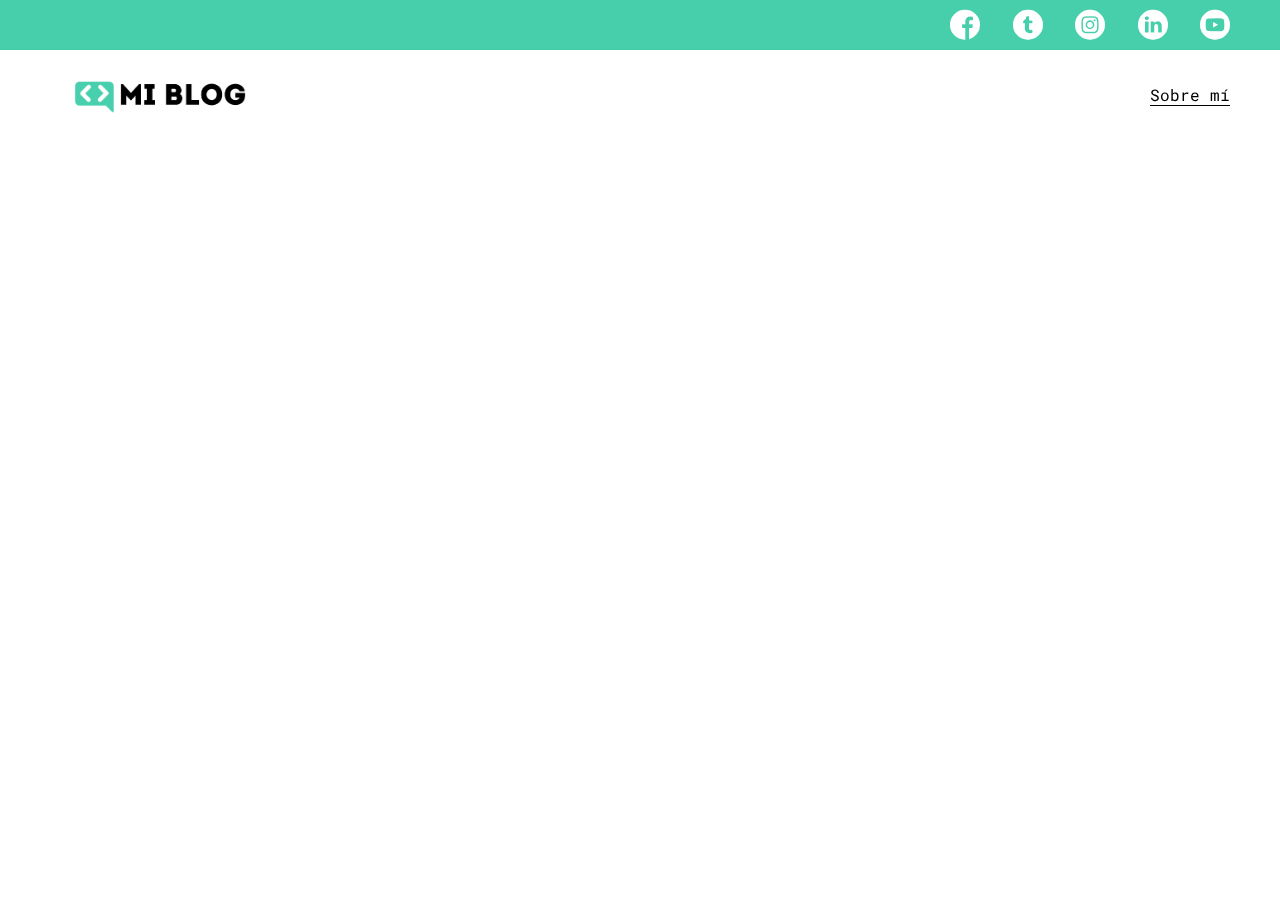
==== blog.html @ 34d55575 "blog.html new" ====
<!DOCTYPE html>
<html lang="en">
<head>
    <meta charset="UTF-8">
    <meta http-equiv="X-UA-Compatible" content="IE=edge">
    <meta name="viewport" content="width=device-width, initial-scale=1.0">
    <title>Mi blog</title>
    <link rel="stylesheet" href="css/main.css">
    <link rel="stylesheet" href="css/font/flaticon.css">
</head>
<body>
    <header>
        <section class="header-icons-container">
            <div class="icons">
                <a href="/"><span class="flaticon-001-facebook"></span></a>
                <a href="/"><span class="flaticon-002-twitter"></span></a>
                <a href="/"><span class="flaticon-011-instagram"></span></a>
                <a href="/"><span class="flaticon-010-linkedin"></span></a>
                <a href="/"><span class="flaticon-008-youtube"></span></a>
            </div>
        </section>
        <nav>
            <section class="nav-logo-container">
                <a href="/"><img src="assets/img/Logo-negro.png" alt="Logo de mi blog"></a>
            </section>
            <section class="profile-link">
                <a href="perfil.html">Sobre mí</a>
            </section>
        </nav>
    </header>
    <main>
        <section>
            <div>
                <h3></h3>
                <div>
                    <img src="/" alt="">
                </div>
            </div>
            <div>
                <h2></h2>
                <p></p>
                <a href=""></a>
            </div>
        </section>
        <section>
            <div>
                <h3></h3>
                <article>
                    <img src="" alt="">
                    <p></p>
                    <p></p>
                    <a href=""></a>
                </article>
                <article>
                    <img src="" alt="">
                    <p></p>
                    <p></p>
                    <a href=""></a>
                </article>
                <article>
                    <img src="" alt="">
                    <p></p>
                    <p></p>
                    <a href=""></a>
                </article>
                <article>
                    <img src="" alt="">
                    <p></p>
                    <p></p>
                    <a href=""></a>
                </article>
                <article>
                    <img src="" alt="">
                    <p></p>
                    <p></p>
                    <a href=""></a>
                </article>
                <article>
                    <img src="" alt="">
                    <p></p>
                    <p></p>
                    <a href=""></a>
                </article>
            </div>
        </section>
    </main>
</html>
---- css/main.css ----
@import url("https://fonts.googleapis.com/css2?family=Roboto+Mono:wght@400;500;700&family=Roboto+Slab:wght@400;700&family=Roboto:wght@400;500;700;900&display=swap");
body {
  font-family: 'Roboto Mono', monospace;
  margin: 0;
  padding: 0;
  position: fixed;
  top: 0;
  bottom: 0;
  left: 0;
  right: 0;
}

a {
  text-decoration: none;
  display: inline;
  color: black;
}

header {
  width: 100%;
  height: 140px;
  display: -ms-grid;
  display: grid;
  -ms-grid-rows: 1fr 1fr;
      grid-template-rows: 1fr 1fr;
}

header .header-icons-container {
  width: 100%;
  height: 50px;
  display: -ms-grid;
  display: grid;
  background-color: #47cfac;
}

header .header-icons-container .icons {
  width: 300px;
  height: auto;
  display: -webkit-box;
  display: -ms-flexbox;
  display: flex;
  justify-items: flex-end;
  -webkit-box-align: center;
      -ms-flex-align: center;
          align-items: center;
  -webkit-box-pack: justify;
      -ms-flex-pack: justify;
          justify-content: space-between;
  justify-self: end;
  margin-right: 50px;
}

header .header-icons-container .icons span {
  color: white;
}

nav {
  display: -ms-grid;
  display: grid;
  -ms-grid-columns: 1fr 1fr;
      grid-template-columns: 1fr 1fr;
  height: 90px;
}

nav .nav-logo-container {
  margin-left: 50px;
}

nav .nav-logo-container img {
  width: 220px;
  margin-top: 10px;
}

nav .profile-link {
  display: -webkit-box;
  display: -ms-flexbox;
  display: flex;
  -webkit-box-align: center;
      -ms-flex-align: center;
          align-items: center;
  -webkit-box-pack: end;
      -ms-flex-pack: end;
          justify-content: flex-end;
  margin-right: 50px;
}

nav .profile-link a {
  color: black;
  border-bottom: 1px solid black;
}

.home-main {
  display: -ms-grid;
  display: grid;
  -ms-grid-columns: 1fr 4fr 1fr;
      grid-template-columns: 1fr 4fr 1fr;
  height: 100%;
  background-image: url("/assets/img/Cover.png");
  background-position: center;
  background-repeat: no-repeat;
  background-size: cover;
}

.home-main section {
  display: -ms-grid;
  display: grid;
  -ms-grid-column: 2;
  grid-column: 2;
  justify-items: center;
  height: 350px;
  margin-top: 80px;
}

.home-main .home-main-text {
  font-family: 'Roboto Mono', monospace;
  font-size: 30px;
  font-weight: 700;
  letter-spacing: 10px;
  color: black;
  text-align: center;
  color: white;
}

.home-main .home-main-button {
  width: 110px;
  height: 50px;
  background: #48cfad;
  text-align: center;
  font-weight: 700;
  font-size: 18px;
  line-height: 50px;
}

.home-main .home-main-button a {
  font-weight: 700;
  font-size: 18px;
}
/*# sourceMappingURL=main.css.map */
---- css/font/flaticon.css ----
/*
  	Flaticon icon font: Flaticon
  	Creation date: 20/12/2018 09:27
  	*/

@font-face {
  font-family: "Flaticon";
  src: url("./Flaticon.eot");
  src: url("./Flaticon.eot?#iefix") format("embedded-opentype"),
       url("./Flaticon.woff") format("woff"),
       url("./Flaticon.ttf") format("truetype"),
       url("./Flaticon.svg#Flaticon") format("svg");
  font-weight: normal;
  font-style: normal;
}

@media screen and (-webkit-min-device-pixel-ratio:0) {
  @font-face {
    font-family: "Flaticon";
    src: url("./Flaticon.svg#Flaticon") format("svg");
  }
}

[class^="flaticon-"]:before, [class*=" flaticon-"]:before,
[class^="flaticon-"]:after, [class*=" flaticon-"]:after {   
  font-family: Flaticon;
        font-size: 30px;
font-style: normal;
margin-left: 20px;
}

.flaticon-001-facebook:before { content: "\f100"; }
.flaticon-002-twitter:before { content: "\f101"; }
.flaticon-003-whatsapp:before { content: "\f102"; }
.flaticon-004-groupme:before { content: "\f103"; }
.flaticon-005-kik:before { content: "\f104"; }
.flaticon-006-skype:before { content: "\f105"; }
.flaticon-007-periscope:before { content: "\f106"; }
.flaticon-008-youtube:before { content: "\f107"; }
.flaticon-009-itunes:before { content: "\f108"; }
.flaticon-010-linkedin:before { content: "\f109"; }
.flaticon-011-instagram:before { content: "\f10a"; }
.flaticon-012-messenger:before { content: "\f10b"; }
.flaticon-013-twitter-1:before { content: "\f10c"; }
.flaticon-014-snapchat:before { content: "\f10d"; }
.flaticon-015-reddit:before { content: "\f10e"; }
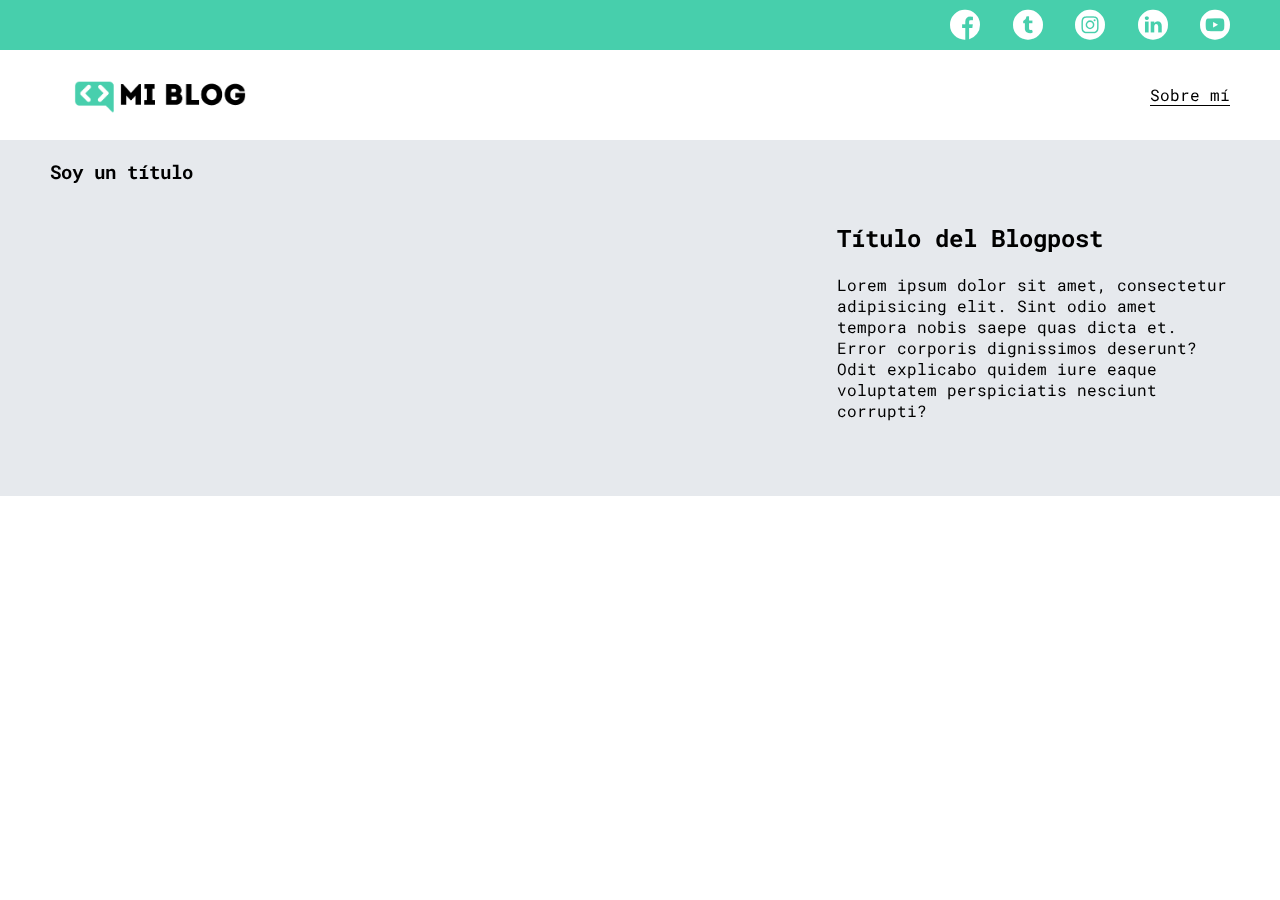
==== commit 50d8a213: "adding styles blog.html" ====
--- a/blog.html
+++ b/blog.html
@@ -28,54 +28,54 @@
             </section>
         </nav>
     </header>
-    <main>
-        <section>
+    <main class="blogs-main">
+        <section class="blogs-news-container">
+            <div class="blogs-main-new">
+                <h3>Soy un título</h3>
+                <div class="blogs-news-img-container">
+                    <img src="/" alt="">
+                </div>
+                <div class="blogs-news-info-container">
+                    <h2>Título del Blogpost</h2>
+                    <p>Lorem ipsum dolor sit amet, consectetur adipisicing elit. Sint odio amet tempora nobis saepe quas dicta et. Error corporis dignissimos deserunt? Odit explicabo quidem iure eaque voluptatem perspiciatis nesciunt corrupti?</p>
+                    <a href="" class="blogs-buttom"></a>
+                </div>
+            </div>
+        </section>
+        <section class="blogs-posts-container">
             <div>
                 <h3></h3>
-                <div>
-                    <img src="/" alt="">
-                </div>
-            </div>
-            <div>
-                <h2></h2>
-                <p></p>
-                <a href=""></a>
-            </div>
-        </section>
-        <section>
-            <div>
-                <h3></h3>
+                <article class="post-container">
+                    <img src="" alt="">
+                    <p></p>
+                    <p></p>
+                    <a href=""></a>
+                </article>
+                <article class="post-container">
+                    <img src="" alt="">
+                    <p></p>
+                    <p></p>
+                    <a href=""></a>
+                </article>
+                <article class="post-container">
+                    <img src="" alt="">
+                    <p></p>
+                    <p></p>
+                    <a href=""></a>
+                </article>
+                <article class="post-container">
+                    <img src="" alt="">
+                    <p></p>
+                    <p></p>
+                    <a href=""></a>
+                </article class="post-container">
                 <article>
                     <img src="" alt="">
                     <p></p>
                     <p></p>
                     <a href=""></a>
                 </article>
-                <article>
-                    <img src="" alt="">
-                    <p></p>
-                    <p></p>
-                    <a href=""></a>
-                </article>
-                <article>
-                    <img src="" alt="">
-                    <p></p>
-                    <p></p>
-                    <a href=""></a>
-                </article>
-                <article>
-                    <img src="" alt="">
-                    <p></p>
-                    <p></p>
-                    <a href=""></a>
-                </article>
-                <article>
-                    <img src="" alt="">
-                    <p></p>
-                    <p></p>
-                    <a href=""></a>
-                </article>
-                <article>
+                <article class="post-container">
                     <img src="" alt="">
                     <p></p>
                     <p></p>
@@ -84,4 +84,7 @@
             </div>
         </section>
     </main>
+    <footer>
+        <p></p>
+    </footer>
 </html>--- a/css/main.css
+++ b/css/main.css
@@ -135,4 +135,37 @@
   font-weight: 700;
   font-size: 18px;
 }
+
+.blogs-main {
+  display: -ms-grid;
+  display: grid;
+}
+
+.blogs-main .blogs-news-container {
+  background-color: #e6e9ed;
+  padding: 0 50px 40px;
+}
+
+.blogs-main .blogs-news-container .blogs-main-new {
+  display: -ms-grid;
+  display: grid;
+  -ms-grid-columns: 2fr 1fr;
+      grid-template-columns: 2fr 1fr;
+  -ms-grid-rows: 2fr;
+      grid-template-rows: 2fr;
+}
+
+.blogs-main .blogs-news-container .blogs-main-new .blogs-news-img-container {
+  -ms-grid-column: 1;
+  grid-column: 1;
+}
+
+.blogs-main .blogs-news-container .blogs-news-info-container {
+  -ms-grid-column: 2;
+  grid-column: 2;
+}
+
+.blogs-main .blogs-news-container .blogs-news-info-container p {
+  margin-bottom: 35px;
+}
 /*# sourceMappingURL=main.css.map */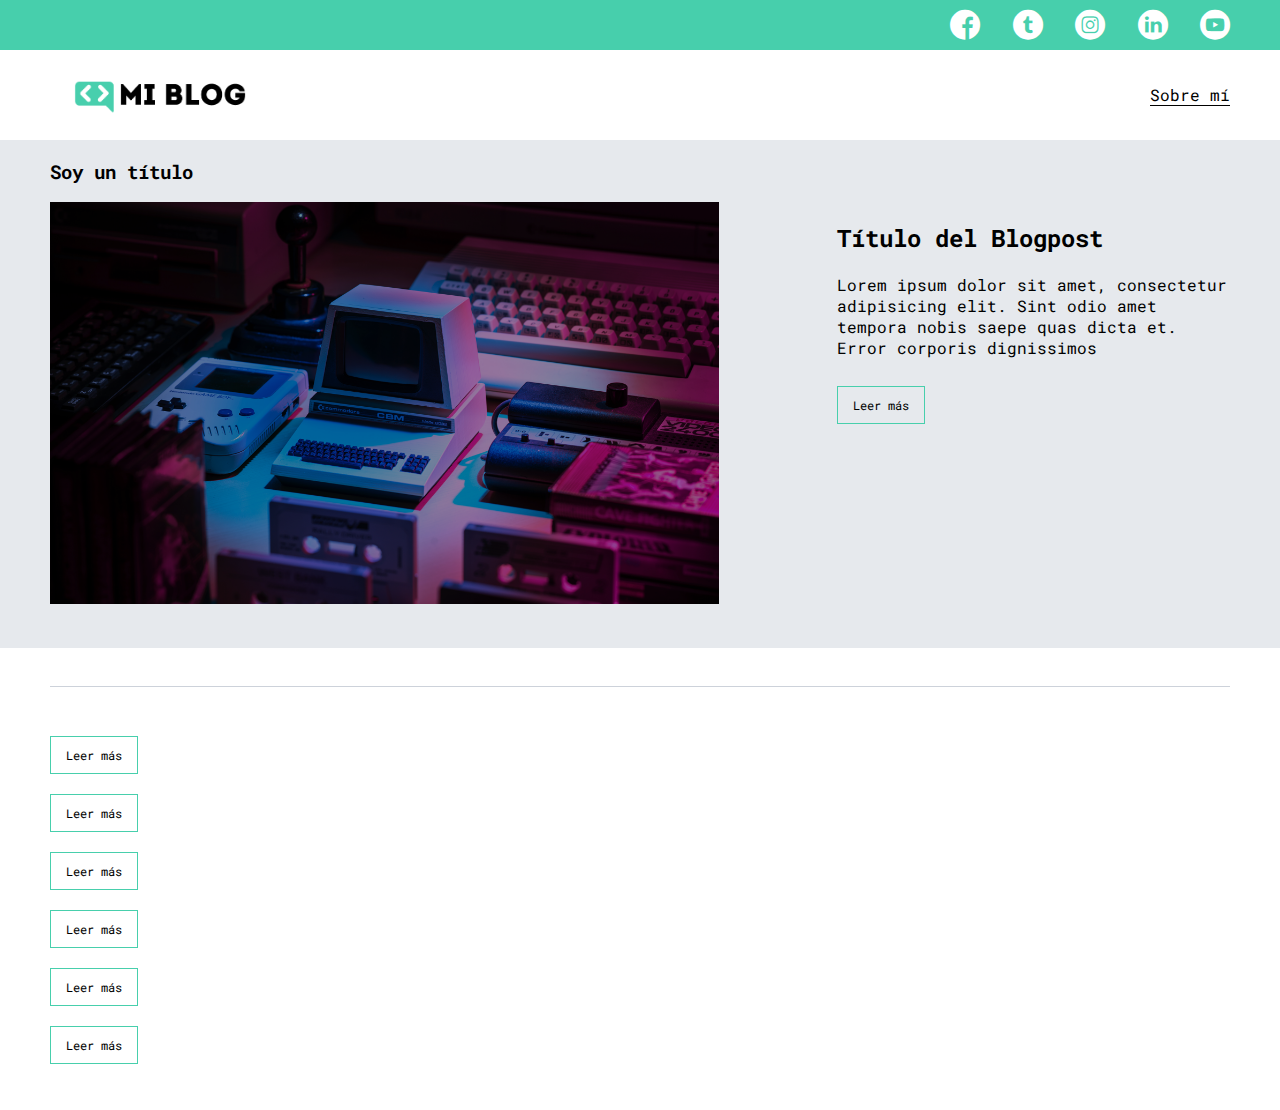
==== commit a4b8d26b: "adding new styles and buttom" ====
--- a/blog.html
+++ b/blog.html
@@ -33,12 +33,12 @@
             <div class="blogs-main-new">
                 <h3>Soy un título</h3>
                 <div class="blogs-news-img-container">
-                    <img src="/" alt="">
+                    <img src="/assets/img/main-news-img.png" alt="">
                 </div>
                 <div class="blogs-news-info-container">
                     <h2>Título del Blogpost</h2>
-                    <p>Lorem ipsum dolor sit amet, consectetur adipisicing elit. Sint odio amet tempora nobis saepe quas dicta et. Error corporis dignissimos deserunt? Odit explicabo quidem iure eaque voluptatem perspiciatis nesciunt corrupti?</p>
-                    <a href="" class="blogs-buttom"></a>
+                    <p>Lorem ipsum dolor sit amet, consectetur adipisicing elit. Sint odio amet tempora nobis saepe quas dicta et. Error corporis dignissimos </p>
+                    <a href="" class="blogs-buttom">Leer más</a>
                 </div>
             </div>
         </section>
@@ -49,37 +49,37 @@
                     <img src="" alt="">
                     <p></p>
                     <p></p>
-                    <a href=""></a>
+                    <a href="" class="blogs-buttom">Leer más</a>
                 </article>
                 <article class="post-container">
                     <img src="" alt="">
                     <p></p>
                     <p></p>
-                    <a href=""></a>
+                    <a href="" class="blogs-buttom">Leer más</a>
                 </article>
                 <article class="post-container">
                     <img src="" alt="">
                     <p></p>
                     <p></p>
-                    <a href=""></a>
+                    <a href="" class="blogs-buttom">Leer más</a>
                 </article>
                 <article class="post-container">
                     <img src="" alt="">
                     <p></p>
                     <p></p>
-                    <a href=""></a>
+                    <a href="" class="blogs-buttom">Leer más</a>
                 </article class="post-container">
                 <article>
                     <img src="" alt="">
                     <p></p>
                     <p></p>
-                    <a href=""></a>
+                    <a href="" class="blogs-buttom">Leer más</a>
                 </article>
                 <article class="post-container">
                     <img src="" alt="">
                     <p></p>
                     <p></p>
-                    <a href=""></a>
+                    <a href="" class="blogs-buttom">Leer más</a>
                 </article>
             </div>
         </section>
--- a/css/main.css
+++ b/css/main.css
@@ -3,17 +3,20 @@
   font-family: 'Roboto Mono', monospace;
   margin: 0;
   padding: 0;
+}
+
+a {
+  text-decoration: none;
+  display: inline;
+  color: black;
+}
+
+.home-body {
   position: fixed;
   top: 0;
   bottom: 0;
   left: 0;
   right: 0;
-}
-
-a {
-  text-decoration: none;
-  display: inline;
-  color: black;
 }
 
 header {
@@ -160,6 +163,16 @@
   grid-column: 1;
 }
 
+.blogs-main .blogs-news-container .blogs-main-new .blogs-news-img-container img {
+  width: 85%;
+}
+
+.blogs-main .blogs-news-container .blogs-main-new .blogs-buttom {
+  border: 1px solid #47cfac;
+  padding: 10px 15px;
+  font-size: 12px;
+}
+
 .blogs-main .blogs-news-container .blogs-news-info-container {
   -ms-grid-column: 2;
   grid-column: 2;
@@ -168,4 +181,20 @@
 .blogs-main .blogs-news-container .blogs-news-info-container p {
   margin-bottom: 35px;
 }
+
+.blogs-main .blogs-posts-container {
+  padding: 0 50px 40px;
+}
+
+.blogs-main .blogs-posts-container h3 {
+  border-bottom: 1px solid #cdd2da;
+  padding-bottom: 20px;
+  text-align: center;
+}
+
+.blogs-main .blogs-posts-container .blogs-buttom {
+  border: 1px solid #47cfac;
+  padding: 10px 15px;
+  font-size: 12px;
+}
 /*# sourceMappingURL=main.css.map */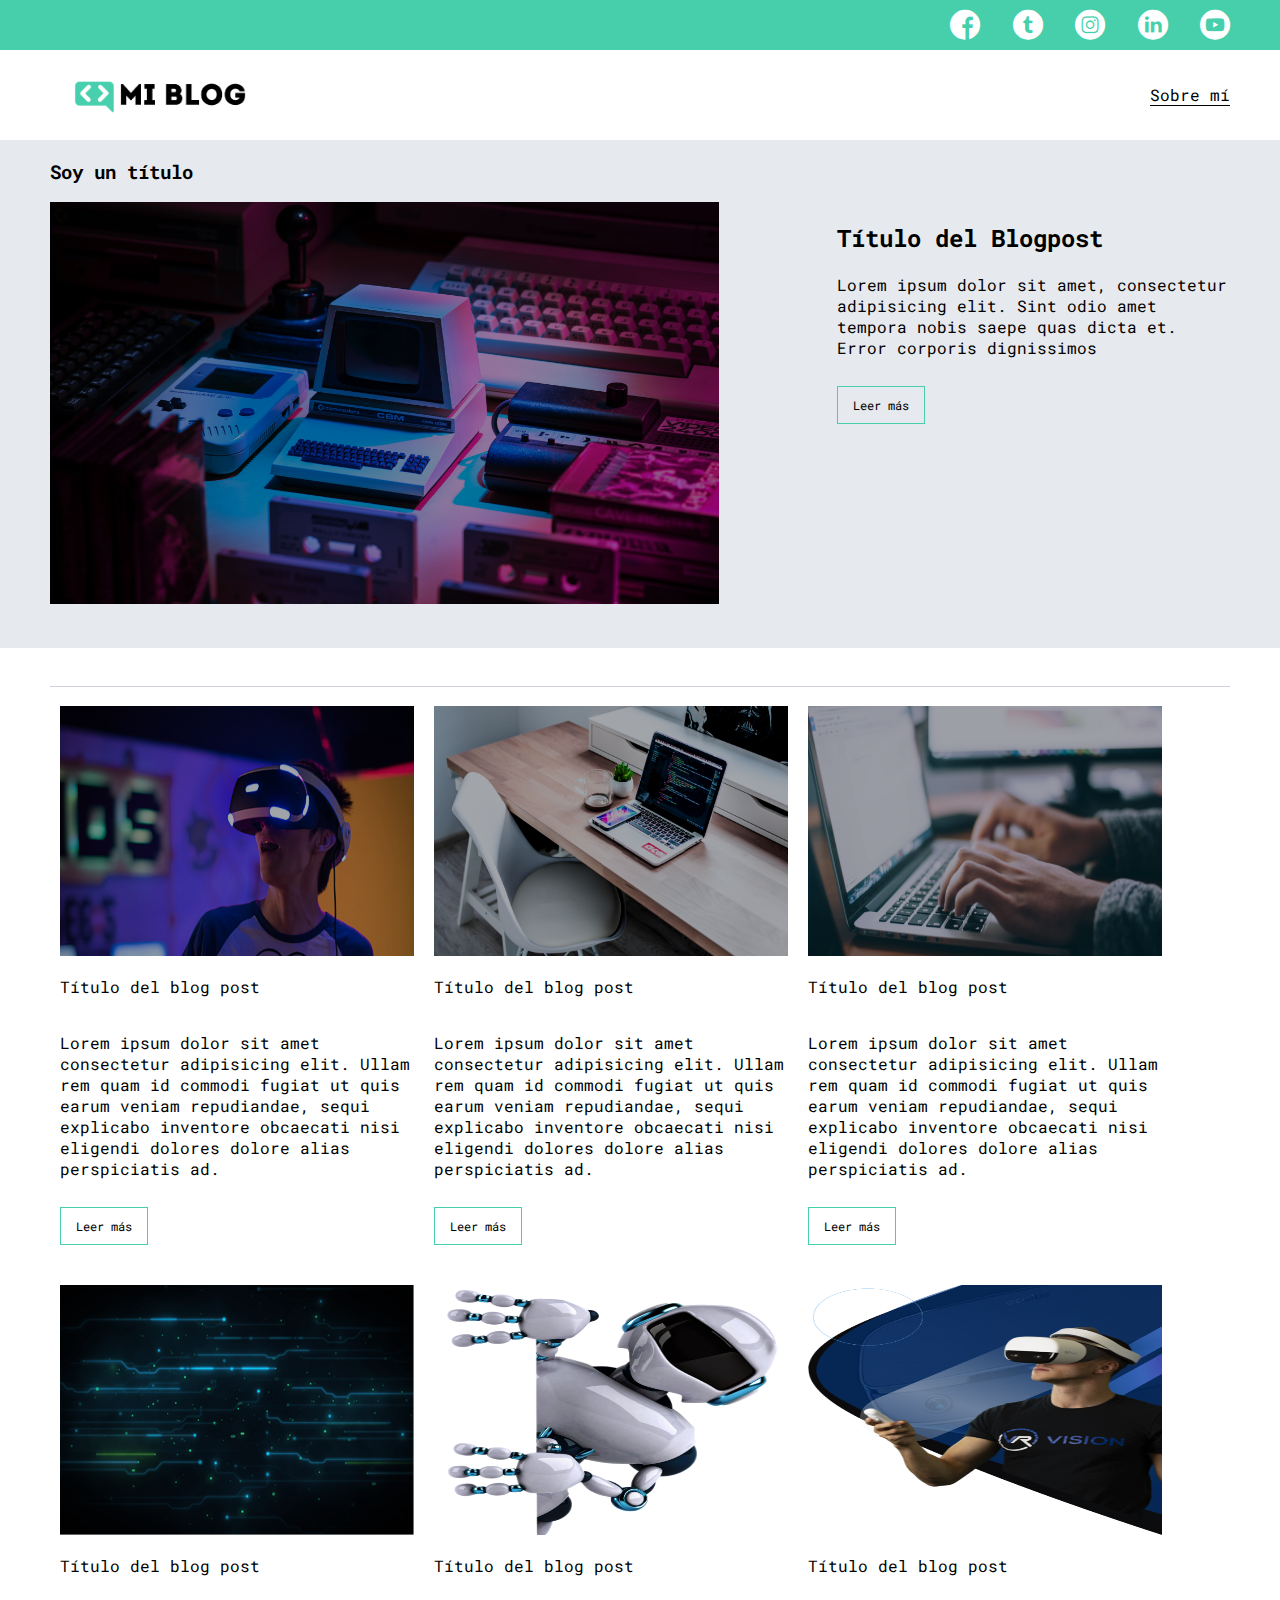
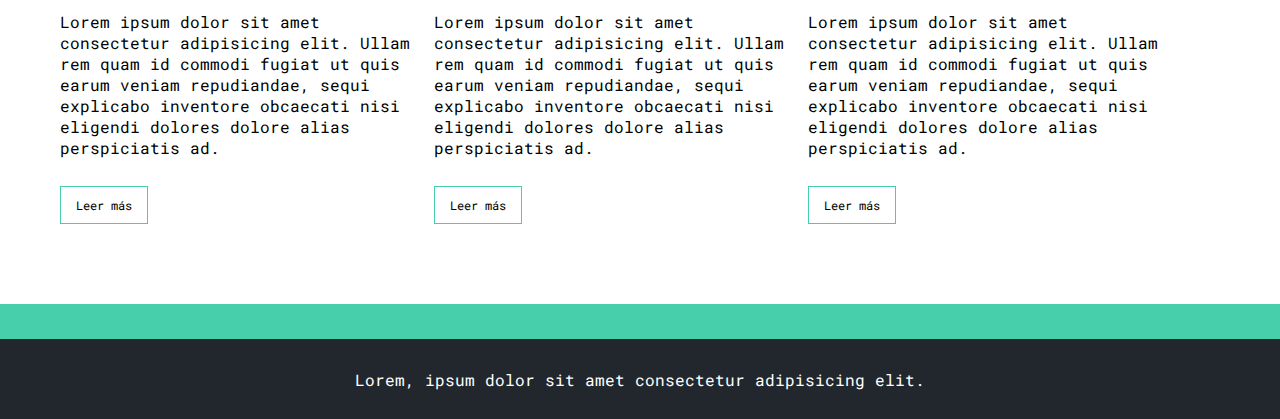
==== commit 3d684164: "adding styles and adding post section" ====
--- a/blog.html
+++ b/blog.html
@@ -46,45 +46,45 @@
             <div>
                 <h3></h3>
                 <article class="post-container">
-                    <img src="" alt="">
-                    <p></p>
-                    <p></p>
+                    <img src="/assets/img/post-1.png" alt="">
+                    <p>Título del blog post</p>
+                    <p>Lorem ipsum dolor sit amet consectetur adipisicing elit. Ullam rem quam id commodi fugiat ut quis earum veniam repudiandae, sequi explicabo inventore obcaecati nisi eligendi dolores dolore alias perspiciatis ad.</p>
                     <a href="" class="blogs-buttom">Leer más</a>
                 </article>
                 <article class="post-container">
-                    <img src="" alt="">
-                    <p></p>
-                    <p></p>
+                    <img src="/assets/img/post-2.png" alt="">
+                    <p>Título del blog post</p>
+                    <p>Lorem ipsum dolor sit amet consectetur adipisicing elit. Ullam rem quam id commodi fugiat ut quis earum veniam repudiandae, sequi explicabo inventore obcaecati nisi eligendi dolores dolore alias perspiciatis ad.</p>
                     <a href="" class="blogs-buttom">Leer más</a>
                 </article>
                 <article class="post-container">
-                    <img src="" alt="">
-                    <p></p>
-                    <p></p>
+                    <img src="/assets/img/post-3.png" alt="">
+                    <p>Título del blog post</p>
+                    <p>Lorem ipsum dolor sit amet consectetur adipisicing elit. Ullam rem quam id commodi fugiat ut quis earum veniam repudiandae, sequi explicabo inventore obcaecati nisi eligendi dolores dolore alias perspiciatis ad.</p>
                     <a href="" class="blogs-buttom">Leer más</a>
                 </article>
                 <article class="post-container">
-                    <img src="" alt="">
-                    <p></p>
-                    <p></p>
-                    <a href="" class="blogs-buttom">Leer más</a>
-                </article class="post-container">
-                <article>
-                    <img src="" alt="">
-                    <p></p>
-                    <p></p>
+                    <img src="/assets/img/post-4.png" alt="">
+                    <p>Título del blog post</p>
+                    <p>Lorem ipsum dolor sit amet consectetur adipisicing elit. Ullam rem quam id commodi fugiat ut quis earum veniam repudiandae, sequi explicabo inventore obcaecati nisi eligendi dolores dolore alias perspiciatis ad.</p>
                     <a href="" class="blogs-buttom">Leer más</a>
                 </article>
                 <article class="post-container">
-                    <img src="" alt="">
-                    <p></p>
-                    <p></p>
+                    <img src="/assets/img/post-5.png" alt="">
+                    <p>Título del blog post</p>
+                    <p>Lorem ipsum dolor sit amet consectetur adipisicing elit. Ullam rem quam id commodi fugiat ut quis earum veniam repudiandae, sequi explicabo inventore obcaecati nisi eligendi dolores dolore alias perspiciatis ad.</p>
+                    <a href="" class="blogs-buttom">Leer más</a>
+                </article>
+                <article class="post-container">
+                    <img src="/assets/img/post-6.png" alt="">
+                    <p>Título del blog post</p>
+                    <p>Lorem ipsum dolor sit amet consectetur adipisicing elit. Ullam rem quam id commodi fugiat ut quis earum veniam repudiandae, sequi explicabo inventore obcaecati nisi eligendi dolores dolore alias perspiciatis ad.</p>
                     <a href="" class="blogs-buttom">Leer más</a>
                 </article>
             </div>
         </section>
     </main>
     <footer>
-        <p></p>
+        <p>Lorem, ipsum dolor sit amet consectetur adipisicing elit.</p>
     </footer>
 </html>--- a/css/main.css
+++ b/css/main.css
@@ -197,4 +197,33 @@
   padding: 10px 15px;
   font-size: 12px;
 }
+
+.blogs-main .blogs-posts-container .post-container {
+  display: inline-block;
+  padding-left: 10px;
+  max-width: 30%;
+  margin-bottom: 50px;
+}
+
+.blogs-main .blogs-posts-container .post-container p {
+  margin-bottom: 35px;
+}
+
+.blogs-main .blogs-posts-container .post-container img {
+  width: 100%;
+  height: 250px;
+}
+
+footer {
+  width: 100%;
+  height: 80px;
+  background-color: #22272d;
+  border-top: 35px solid #47cfac;
+  text-align: center;
+}
+
+footer p {
+  color: white;
+  margin-top: 30px;
+}
 /*# sourceMappingURL=main.css.map */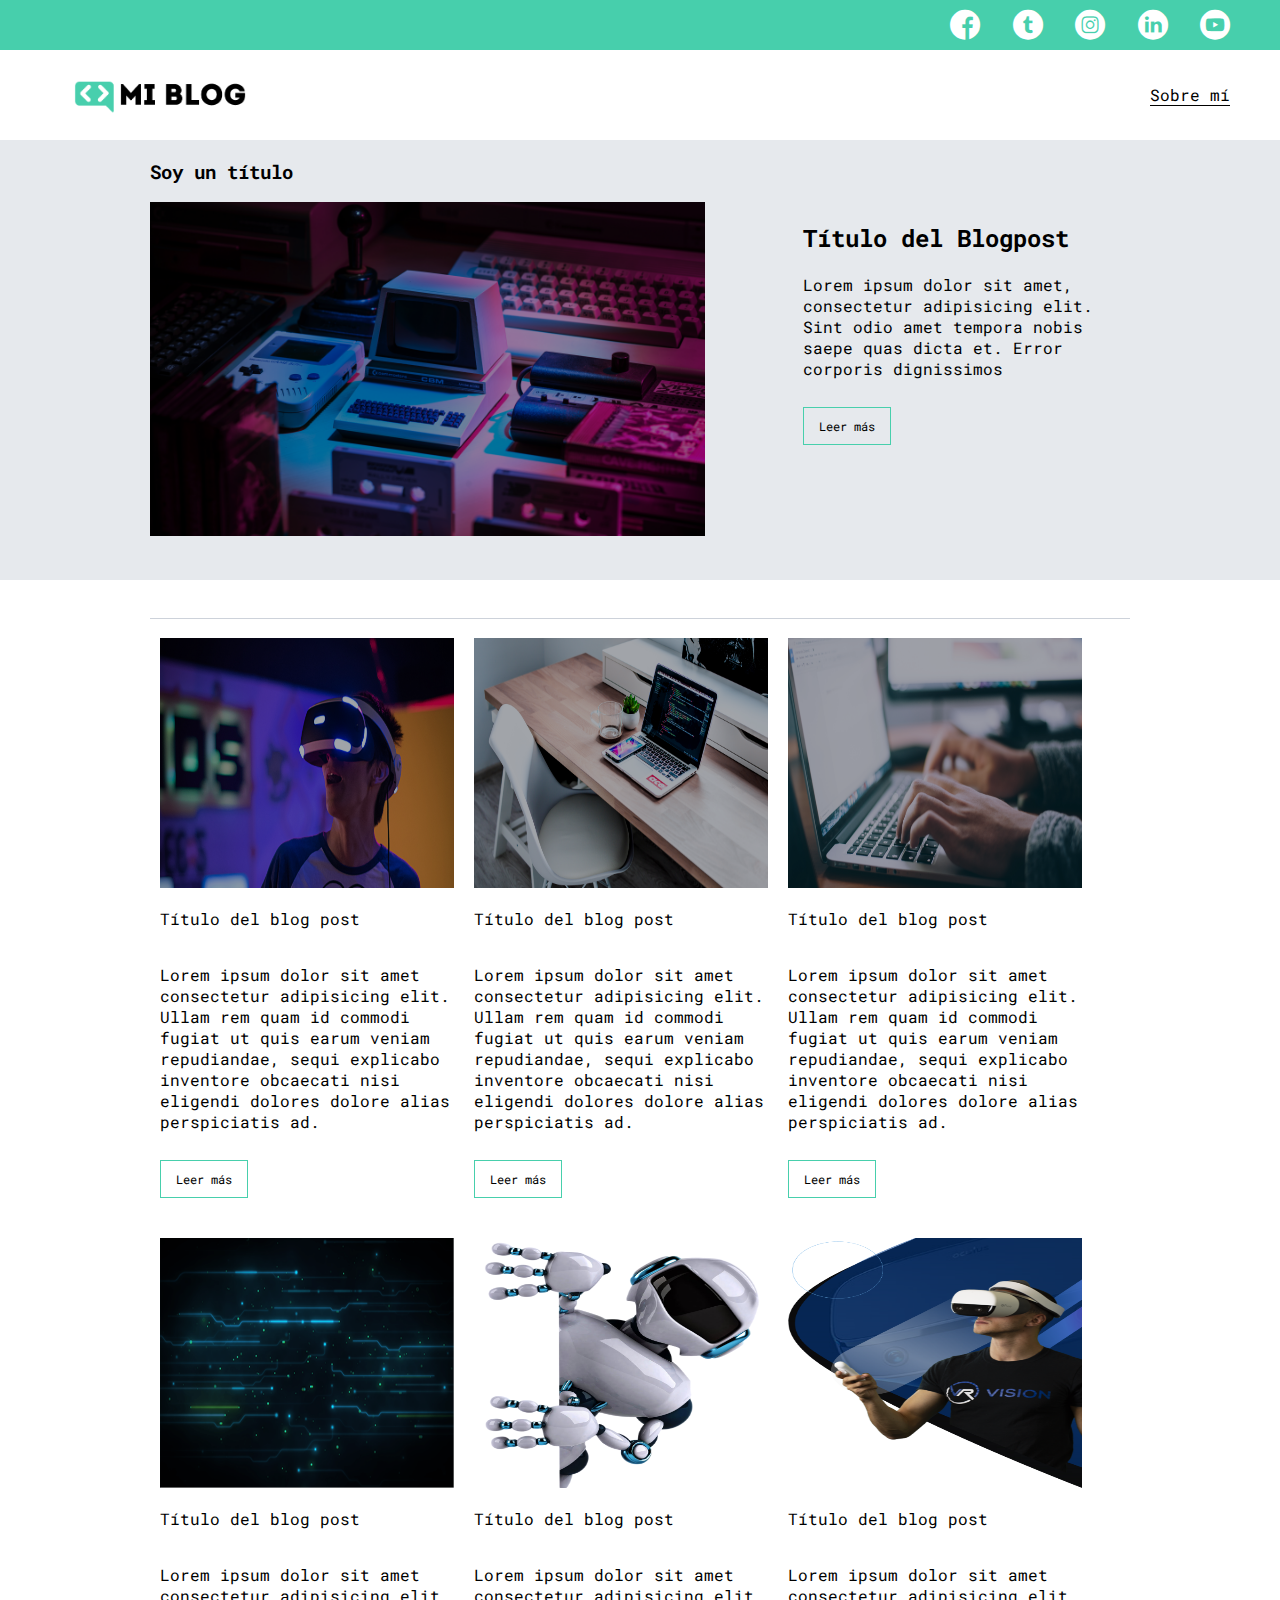
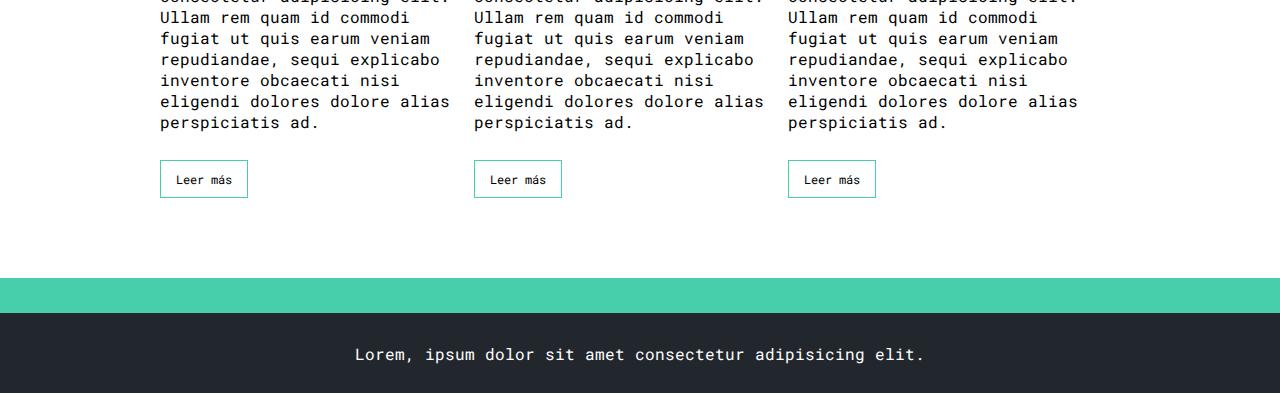
==== commit 19ffe97e: "Grid container" ====
--- a/blog.html
+++ b/blog.html
@@ -30,7 +30,7 @@
     </header>
     <main class="blogs-main">
         <section class="blogs-news-container">
-            <div class="blogs-main-new">
+            <div  class="grid-container blogs-main-new">
                 <h3>Soy un título</h3>
                 <div class="blogs-news-img-container">
                     <img src="/assets/img/main-news-img.png" alt="">
@@ -43,7 +43,7 @@
             </div>
         </section>
         <section class="blogs-posts-container">
-            <div>
+            <div class="grid-container">
                 <h3></h3>
                 <article class="post-container">
                     <img src="/assets/img/post-1.png" alt="">
--- a/css/main.css
+++ b/css/main.css
@@ -17,6 +17,11 @@
   bottom: 0;
   left: 0;
   right: 0;
+}
+
+.grid-container {
+  max-width: 980px;
+  margin: auto;
 }
 
 header {
